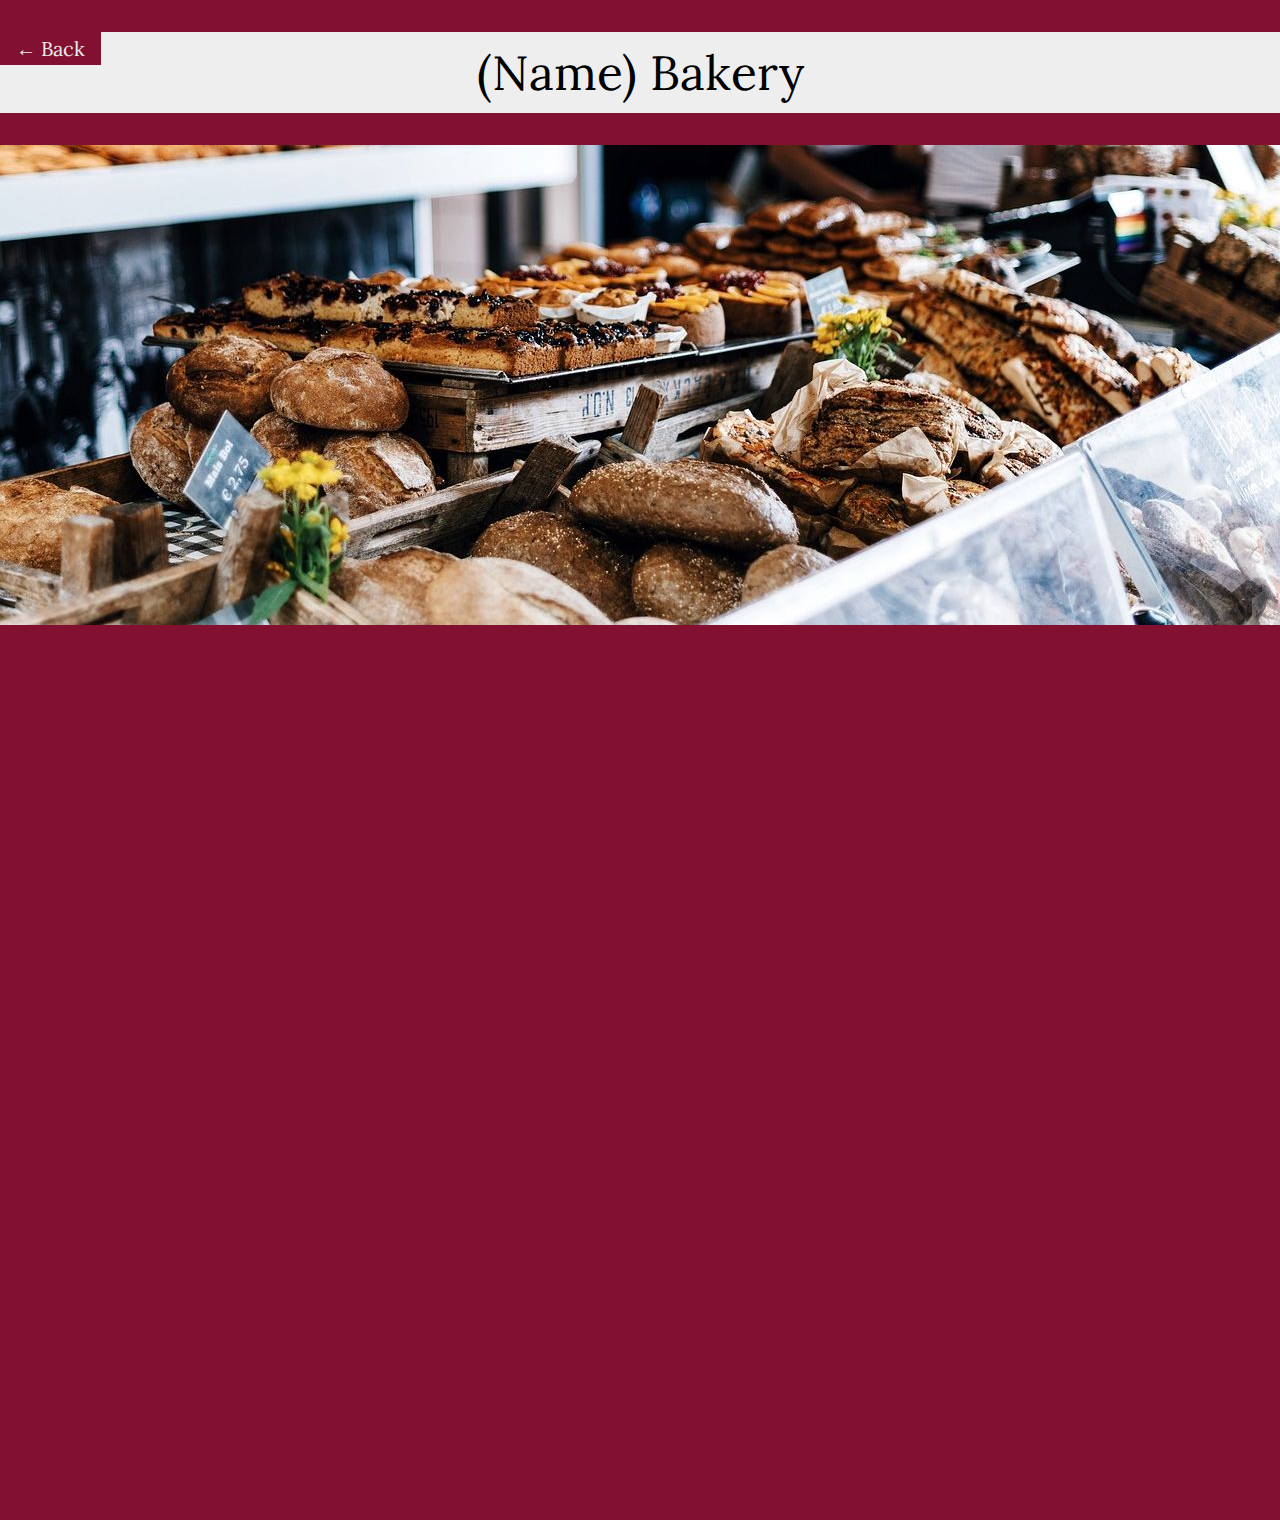
==== products.html @ 8d9e89e4 "Update products.html" ====
<!DOCTYPE html>
<html lang="en">
<head>
	<meta charset="UTF-8">
	<meta name="viewport" content="width=device-width, initial-scale=1.0">
	<title>Products - (Name) Bakery</title>
	<link rel="stylesheet" href="./css/index.css">
	<link rel="stylesheet" href="./css/grid.css">
</head>
<body>
	<button onclick="redirect('./index.html')" id="back">← Back</button>
	<div class="backgroundfill">
		<h1 class="title">(Name) Bakery</h1>
		<img src="./img/bakery-background.jpg" alt="" srcset="">
	</div>
	<section class="tag second">
		<h1 class="prodtitle" id="aprod">All Products:</h1>
		<div class="grid fadein">
			<div class="display flexdircol marginzero ">
				<img src="./img/croissant-square.jpg" alt="">
				<h1>Croissant</h1>
				<p>$5.50 USD</p>
				<button  onclick="redirect('./pages/croissant.html')">More Info.</button>
			</div>
			<div class="display flexdircol marginzero">
				<img src="./img/cinnamon-rolls-square.jpg" alt="">
				<h1>Cinnamon Rolls</h1>
				<p>$6.00 USD</p>
				<button onclick="redirect('./pages/cinnamon-rolls.html')">More Info.</button>
			</div>
			<div class="display flexdircol marginzero">
				<img src="./img/puff-pastry-square.jpg" alt="">
				<h1>Puff Pastries</h1>
				<p>$6.00 USD</p>
				<button onclick="redirect('/pages/puff-pastry.html')">More Info.</button>
			</div>
		</div>
	</section>
	<script src="https://ajax.googleapis.com/ajax/libs/jquery/3.7.1/jquery.min.js"></script>
	<script>
		
		$(document).on("scroll", function() {
		var pageTop = $(document).scrollTop();
		var pageBottom = pageTop + $(window).height();
		var tags = $(".tag");

		for (var i = 0; i < tags.length; i++) {
			var tag = tags[i];
			if ($(tag).position().top < pageBottom) {
			$(tag).addClass("visible");
			} else {
			$(tag).removeClass("visible");
			}
		}
		});
	</script>
	<script src="./js/redir.js"></script>
</body>
</html>
---- css/index.css ----
@import url('https://fonts.googleapis.com/css2?family=Lora:ital,wght@0,400..700;1,400..700&display=swap');
:root {
	--darkblue: #522258;
	--pink: #C63C51;
	--orange: #D95F59;
	--dark-red: #821131;
	--purple: #8C3061;
	--white: #ebebeb;
}
* {
	font-family: "Lora", serif;
	font-style: normal;
	font-weight: 400;
	color: black;
}
body {
	margin: 0;
	padding: 0;
	background-color: var(--dark-red);
}
@keyframes fadeInAnimation {
    0% {
        opacity: 0;
    }
    100% {
        opacity: 1;
    }
}
p {
	font-size: 28px;
	text-align: center;
}
img {
	max-width: 120%;
}
.fadein {
	animation: fadeInAnimation ease 3s;
	animation-iteration-count: 1;
	animation-fill-mode: forwards;
}
.title {
	width: 100%;
	padding: 10px 0;
	background-color: #eee;
}
h1 {
	font-size: 48px;
	width: 100%;
	text-align: center;
}
button {
	font-size: 20px;
	background-color: inherit;
	border: none;
	padding: 4px 16px;
	outline: none;
	margin-bottom: 10px;
	cursor: pointer;
	background-color: var(--dark-red);
	color: var(--white);
}
button:hover {
	background-color: #ccc;
}
button:active {
	background-color: var(--dark-red);
}
.center {
	display: flex;

	justify-content: center;
	align-items: center;
}

.tag {
	opacity: 0;
	height: fit-content;
	transform: translate(0, 20vh);
	width: 100%;
	transition: all 1s;
	background-color: var(--white);
}
.tag.visible {
	opacity: 1;
	transform: translate(0, 0);
}
.backgroundfill > img {
	width: 100%;
}
.second / .third{
	padding-top: 5px;
}
.flexdirrow {
	display: flex;
	flex-direction: row;
}

#back {
	position: absolute;
}
.wwd {
	max-width: 50%;
}
.third {
	display: flex;
	flex-direction: column;
	align-items: center;
}
.fourth {
	margin-top: 50px;
	display: flex;
	flex-direction: column;
	align-items: center;
}
.lastdiv {
	margin-bottom: 45px;
}
.whatsapp {
	width: 5vh;
	height: 5vh;
}
.gmail {

	width: 5.5vh;
	height: 4.5vh;
}
.display-contact {
	
	display: flex;
	align-items: center;
}

.display-contact > * {
	margin: 20px;
	align-self: center;
	
}
---- css/grid.css ----
.grid {
	position:relative;
	left:0;
	display: flex;
	justify-content: space-evenly;
	flex-wrap: wrap;
	height: fit-content;
	width:100%;
}
.display {
	display: flex;
	max-height: 100%;
	justify-content: space-between;
}
.display > img {
	max-width: 25vw;
	max-height:25vw;
}
.flexdircol{
	flex-direction: column;
}
.display > * {
	margin: 20px;
	align-self: center;
	
}
.display > h1 {
	font-size: 36px;
	max-width: 100%;
	margin-top: 10px;
}
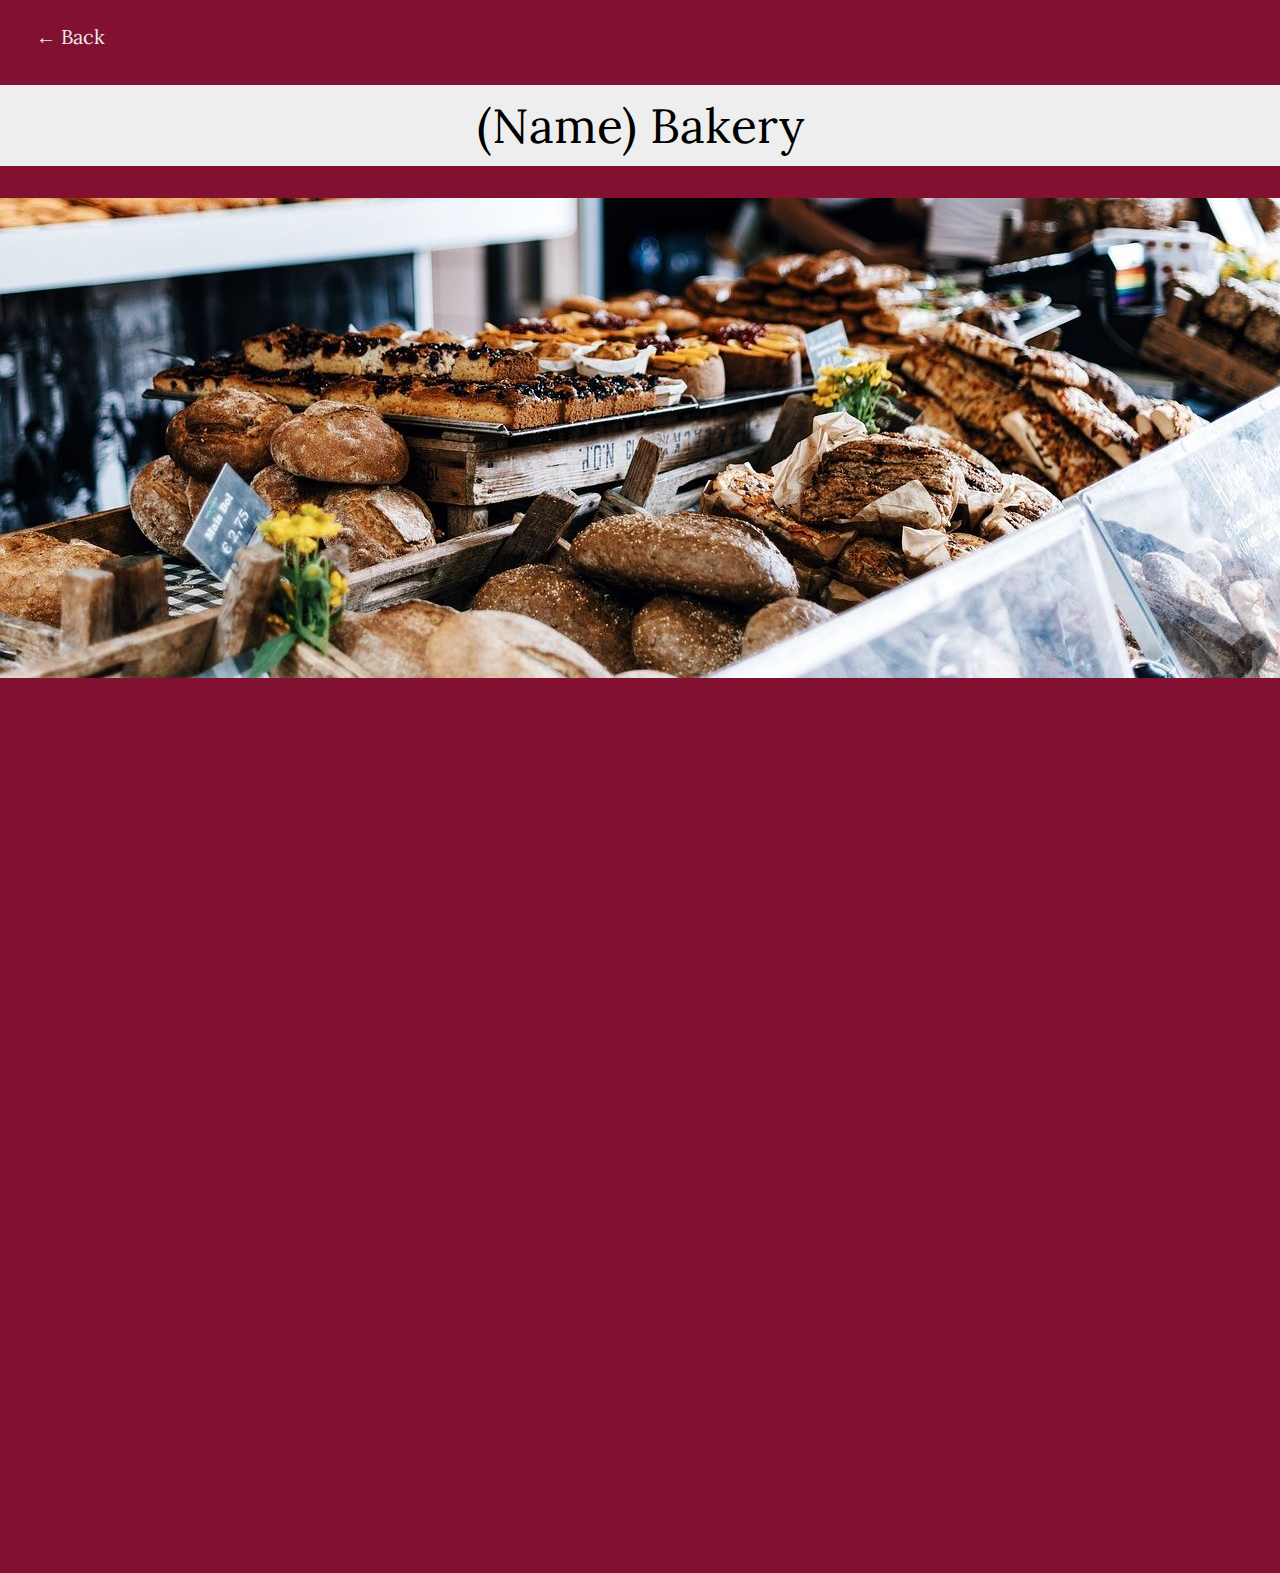
==== commit 9ff02183: "update styles and products.html" ====
--- a/products.html
+++ b/products.html
@@ -8,7 +8,10 @@
 	<link rel="stylesheet" href="./css/grid.css">
 </head>
 <body>
-	<button onclick="redirect('./index.html')" id="back">← Back</button>
+	<section class="inline2">
+
+		<button onclick="redirect('./index.html')" id="back">← Back</button>
+	</section>
 	<div class="backgroundfill">
 		<h1 class="title">(Name) Bakery</h1>
 		<img src="./img/bakery-background.jpg" alt="" srcset="">
@@ -26,13 +29,13 @@
 				<img src="./img/cinnamon-rolls-square.jpg" alt="">
 				<h1>Cinnamon Rolls</h1>
 				<p>$6.00 USD</p>
-				<button onclick="redirect('./pages/cinnamon-rolls.html')">More Info.</button>
+				<button onclick="redirect('./pages/cinnamon-roll.html')">More Info.</button>
 			</div>
 			<div class="display flexdircol marginzero">
 				<img src="./img/puff-pastry-square.jpg" alt="">
 				<h1>Puff Pastries</h1>
 				<p>$6.00 USD</p>
-				<button onclick="redirect('/pages/puff-pastry.html')">More Info.</button>
+				<button onclick="redirect('./pages/puff-pastry.html')">More Info.</button>
 			</div>
 		</div>
 	</section>
--- a/css/index.css
+++ b/css/index.css
@@ -95,9 +95,6 @@
 	flex-direction: row;
 }
 
-#back {
-	position: absolute;
-}
 .wwd {
 	max-width: 50%;
 }
@@ -135,3 +132,9 @@
 	align-self: center;
 	
 }
+.inline2 {
+	padding: 20px 20px 0 ;
+}
+.inline2 button {
+	margin: 0;
+}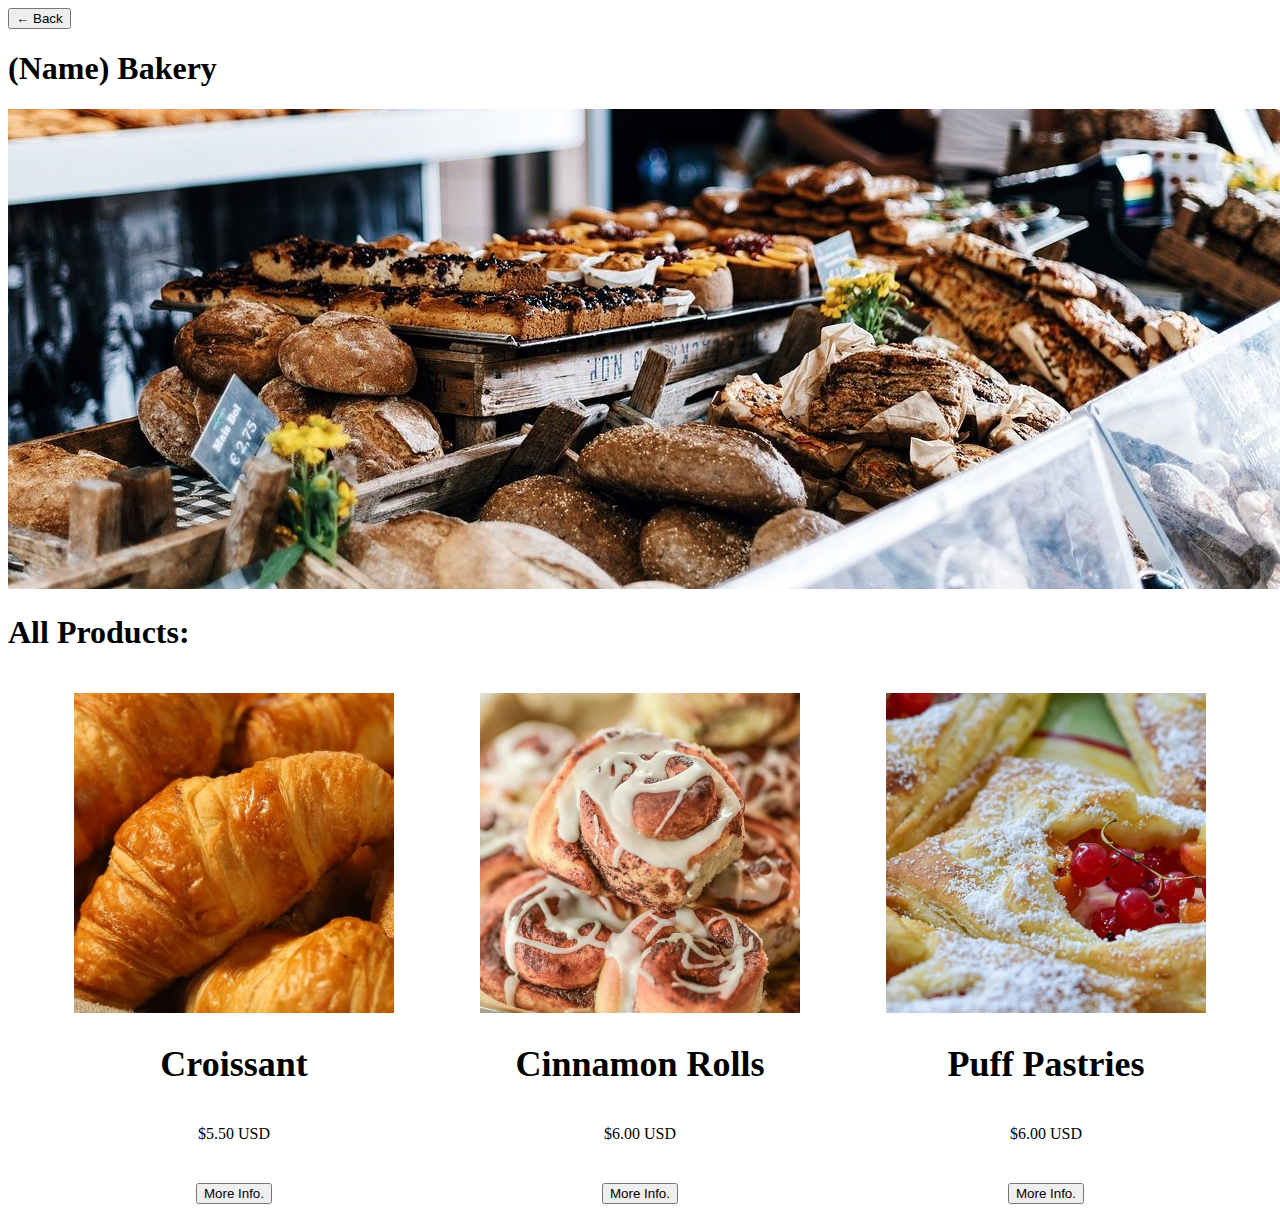
==== commit 82f96d69: "Add files via upload" ====
--- a/products.html
+++ b/products.html
@@ -4,14 +4,11 @@
 	<meta charset="UTF-8">
 	<meta name="viewport" content="width=device-width, initial-scale=1.0">
 	<title>Products - (Name) Bakery</title>
-	<link rel="stylesheet" href="./css/index.css">
+	<link rel="stylesheet" href="..css/index.css">
 	<link rel="stylesheet" href="./css/grid.css">
 </head>
 <body>
-	<section class="inline2">
-
-		<button onclick="redirect('./index.html')" id="back">← Back</button>
-	</section>
+	<button onclick="redirect('./index.html')" id="back">← Back</button>
 	<div class="backgroundfill">
 		<h1 class="title">(Name) Bakery</h1>
 		<img src="./img/bakery-background.jpg" alt="" srcset="">
@@ -29,7 +26,7 @@
 				<img src="./img/cinnamon-rolls-square.jpg" alt="">
 				<h1>Cinnamon Rolls</h1>
 				<p>$6.00 USD</p>
-				<button onclick="redirect('./pages/cinnamon-roll.html')">More Info.</button>
+				<button onclick="redirect('./pages/cinnamon-rolls.html')">More Info.</button>
 			</div>
 			<div class="display flexdircol marginzero">
 				<img src="./img/puff-pastry-square.jpg" alt="">
@@ -57,6 +54,6 @@
 		}
 		});
 	</script>
-	<script src="./js/redir.js"></script>
+	<script src="/js/redir.js"></script>
 </body>
-</html>
+</html>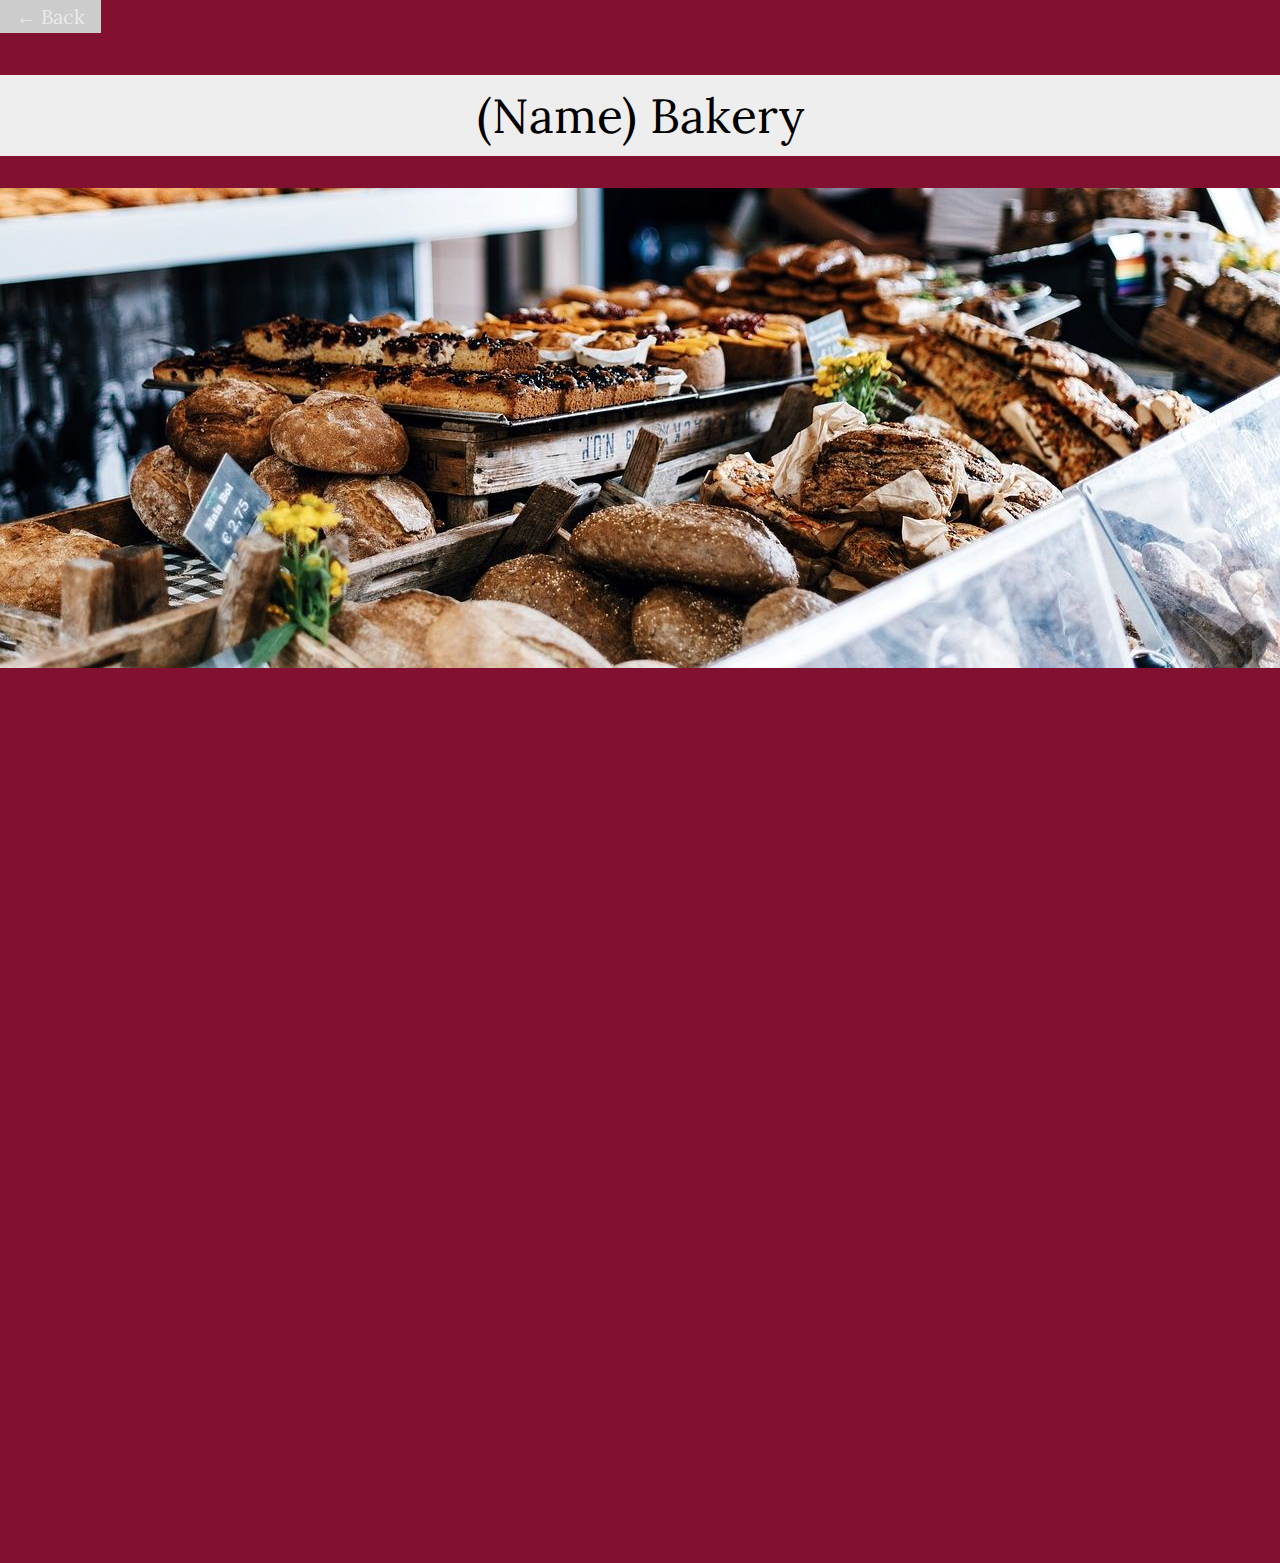
==== commit 77ebd8b2: "Add files via upload" ====
--- a/products.html
+++ b/products.html
@@ -4,7 +4,7 @@
 	<meta charset="UTF-8">
 	<meta name="viewport" content="width=device-width, initial-scale=1.0">
 	<title>Products - (Name) Bakery</title>
-	<link rel="stylesheet" href="..css/index.css">
+	<link rel="stylesheet" href="./css/index.css">
 	<link rel="stylesheet" href="./css/grid.css">
 </head>
 <body>
--- a/css/index.css
+++ b/css/index.css
@@ -0,0 +1,140 @@
+@import url('https://fonts.googleapis.com/css2?family=Lora:ital,wght@0,400..700;1,400..700&display=swap');
+:root {
+	--darkblue: #522258;
+	--pink: #C63C51;
+	--orange: #D95F59;
+	--dark-red: #821131;
+	--purple: #8C3061;
+	--white: #ebebeb;
+}
+* {
+	font-family: "Lora", serif;
+	font-style: normal;
+	font-weight: 400;
+	color: black;
+}
+body {
+	margin: 0;
+	padding: 0;
+	background-color: var(--dark-red);
+}
+@keyframes fadeInAnimation {
+    0% {
+        opacity: 0;
+    }
+    100% {
+        opacity: 1;
+    }
+}
+p {
+	font-size: 28px;
+	text-align: center;
+}
+img {
+	max-width: 120%;
+}
+.fadein {
+	animation: fadeInAnimation ease 3s;
+	animation-iteration-count: 1;
+	animation-fill-mode: forwards;
+}
+.title {
+	width: 100%;
+	padding: 10px 0;
+	background-color: #eee;
+}
+h1 {
+	font-size: 48px;
+	width: 100%;
+	text-align: center;
+}
+button {
+	font-size: 20px;
+	background-color: inherit;
+	border: none;
+	padding: 4px 16px;
+	outline: none;
+	margin-bottom: 10px;
+	cursor: pointer;
+	background-color: var(--dark-red);
+	color: var(--white);
+}
+button:hover {
+	background-color: #ccc;
+}
+button:active {
+	background-color: var(--dark-red);
+}
+.center {
+	display: flex;
+
+	justify-content: center;
+	align-items: center;
+}
+
+.tag {
+	opacity: 0;
+	height: fit-content;
+	transform: translate(0, 20vh);
+	width: 100%;
+	transition: all 1s;
+	background-color: var(--white);
+}
+.tag.visible {
+	opacity: 1;
+	transform: translate(0, 0);
+}
+.backgroundfill > img {
+	width: 100%;
+}
+.second / .third{
+	padding-top: 5px;
+}
+.flexdirrow {
+	display: flex;
+	flex-direction: row;
+}
+
+.wwd {
+	max-width: 50%;
+}
+.third {
+	display: flex;
+	flex-direction: column;
+	align-items: center;
+}
+.fourth {
+	margin-top: 50px;
+	display: flex;
+	flex-direction: column;
+	align-items: center;
+}
+.lastdiv {
+	margin-bottom: 45px;
+}
+.whatsapp {
+	width: 5vh;
+	height: 5vh;
+}
+.gmail {
+
+	width: 5.5vh;
+	height: 4.5vh;
+}
+.display-contact {
+	
+	display: flex;
+	align-items: center;
+}
+
+.display-contact > * {
+	margin: 20px;
+	align-self: center;
+	
+}
+.inline2 {
+	padding: 20px 20px 0 ;
+}
+.inline2 button {
+	margin: 0;
+}